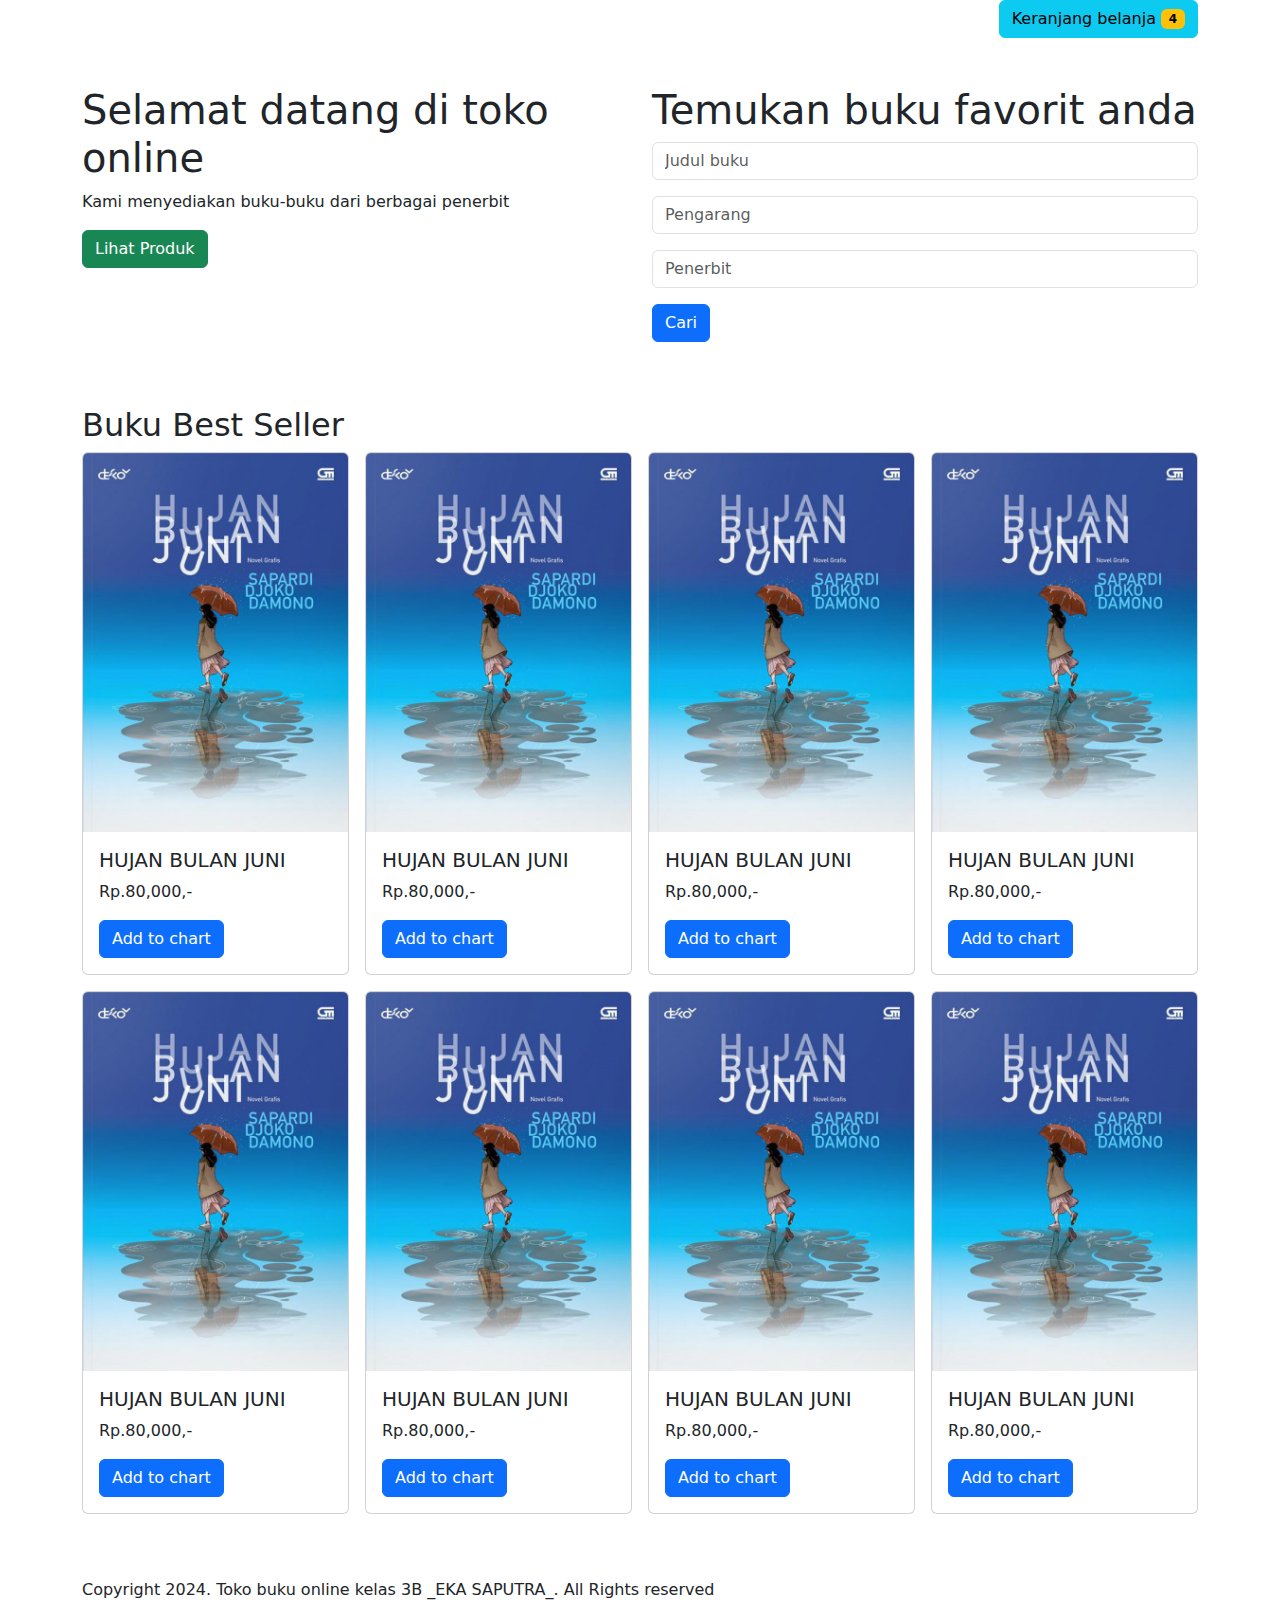
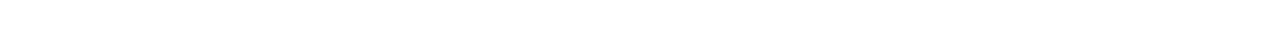
==== Praktikum9/Index.html @ e980c671 "tugas 9" ====
<!doctype html>
<html lang="en">
  <head>
    <meta charset="utf-8">
    <meta name="viewport" content="width=device-width, initial-scale=1">
    <title>Toko Buku Online</title>
    <link href="https://cdn.jsdelivr.net/npm/bootstrap@5.3.3/dist/css/bootstrap.min.css" rel="stylesheet" integrity="sha384-QWTKZyjpPEjISv5WaRU9OFeRpok6YctnYmDr5pNlyT2bRjXh0JMhjY6hW+ALEwIH" crossorigin="anonymous">
    <link rel="stylesheet" href="css/style.css">
  </head>
  <body>

    <div class="container">
        <div class="row mb-5">
            <div class="col-12 text-end">
                <a href="chart.html" class="btn btn-info">Keranjang belanja <span class="badge text-bg-warning">4</span></a>
            </div>
        </div>
        <div class="row welcome-section mb-5">
          <div class="col-6">
                <h1>Selamat datang di toko online</h1>
                <p>Kami menyediakan buku-buku dari berbagai penerbit </p>
                <a href="#" class="btn btn-success">Lihat Produk</a>
          </div>
          <div class="col-6">
            <h1>Temukan buku favorit anda</h1>
            <Form action="">
            <div class="mb-3">
                <input type="text" class="form-control" placeholder="Judul buku">
            </div>
            <div class="mb-3">
                <input type="text" class="form-control" placeholder="Pengarang">
            </div>
            <div class="mb-3">
                <input type="text" class="form-control" placeholder="Penerbit">
            </div>
            <div class="mb-3">
            <button class="btn btn-primary">Cari</button>
          </div>  
        </form>
        </div>
    </div>

    <h2>Buku Best Seller</h2>
    <div class="row mb-5 g-3">
        <div class="col-3">
            <div class="card">
                <img src="Image/buku1.jpg" class="card-img-top" alt="...">
                <div class="card-body">
                  <h5 class="card-title">HUJAN BULAN JUNI</h5>
                  <p class="card-text">Rp.80,000,-</p>
                  <a href="#" class="btn btn-primary">Add to chart</a>
                </div>
              </div>
        </div>
        <div class="col-3">
            <div class="card">
                <img src="Image/buku1.jpg" class="card-img-top" alt="...">
                <div class="card-body">
                  <h5 class="card-title">HUJAN BULAN JUNI</h5>
                  <p class="card-text">Rp.80,000,-</p>
                  <a href="#" class="btn btn-primary">Add to chart</a>
                </div>
              </div>
        </div>
        <div class="col-3">
            <div class="card">
                <img src="Image/buku1.jpg" class="card-img-top" alt="...">
                <div class="card-body">
                  <h5 class="card-title">HUJAN BULAN JUNI</h5>
                  <p class="card-text">Rp.80,000,-</p>
                  <a href="#" class="btn btn-primary">Add to chart</a>
                </div>
              </div>
        </div>
        <div class="col-3">
            <div class="card">
                <img src="Image/buku1.jpg" class="card-img-top" alt="...">
                <div class="card-body">
                  <h5 class="card-title">HUJAN BULAN JUNI</h5>
                  <p class="card-text">Rp.80,000,-</p>
                  <a href="#" class="btn btn-primary">Add to chart</a>
                </div>
              </div>
        </div>
        <div class="col-3">
            <div class="card">
                <img src="Image/buku1.jpg" class="card-img-top" alt="...">
                <div class="card-body">
                  <h5 class="card-title">HUJAN BULAN JUNI</h5>
                  <p class="card-text">Rp.80,000,-</p>
                  <a href="#" class="btn btn-primary">Add to chart</a>
                </div>
              </div>
        </div>
        <div class="col-3">
            <div class="card">
                <img src="Image/buku1.jpg" class="card-img-top" alt="...">
                <div class="card-body">
                  <h5 class="card-title">HUJAN BULAN JUNI</h5>
                  <p class="card-text">Rp.80,000,-</p>
                  <a href="#" class="btn btn-primary">Add to chart</a>
                </div>
              </div>
        </div>
        <div class="col-3">
            <div class="card">
                <img src="Image/buku1.jpg" class="card-img-top" alt="...">
                <div class="card-body">
                  <h5 class="card-title">HUJAN BULAN JUNI</h5>
                  <p class="card-text">Rp.80,000,-</p>
                  <a href="#" class="btn btn-primary">Add to chart</a>
                </div>
              </div>
        </div>
        <div class="col-3">
            <div class="card">
                <img src="Image/buku1.jpg" class="card-img-top" alt="...">
                <div class="card-body">
                  <h5 class="card-title">HUJAN BULAN JUNI</h5>
                  <p class="card-text">Rp.80,000,-</p>
                  <a href="#" class="btn btn-primary">Add to chart</a>
                </div>
              </div>
        </div>
    </div>

    <footer class="footer py-3">
        <div class="Container ">
        Copyright 2024. Toko buku online kelas 3B _EKA SAPUTRA_. All Rights reserved
        </div> 
    </footer>

    <script src="https://cdn.jsdelivr.net/npm/bootstrap@5.3.3/dist/js/bootstrap.bundle.min.js" integrity="sha384-YvpcrYf0tY3lHB60NNkmXc5s9fDVZLESaAA55NDzOxhy9GkcIdslK1eN7N6jIeHz" crossorigin="anonymous"></script>
  </body>
</html>
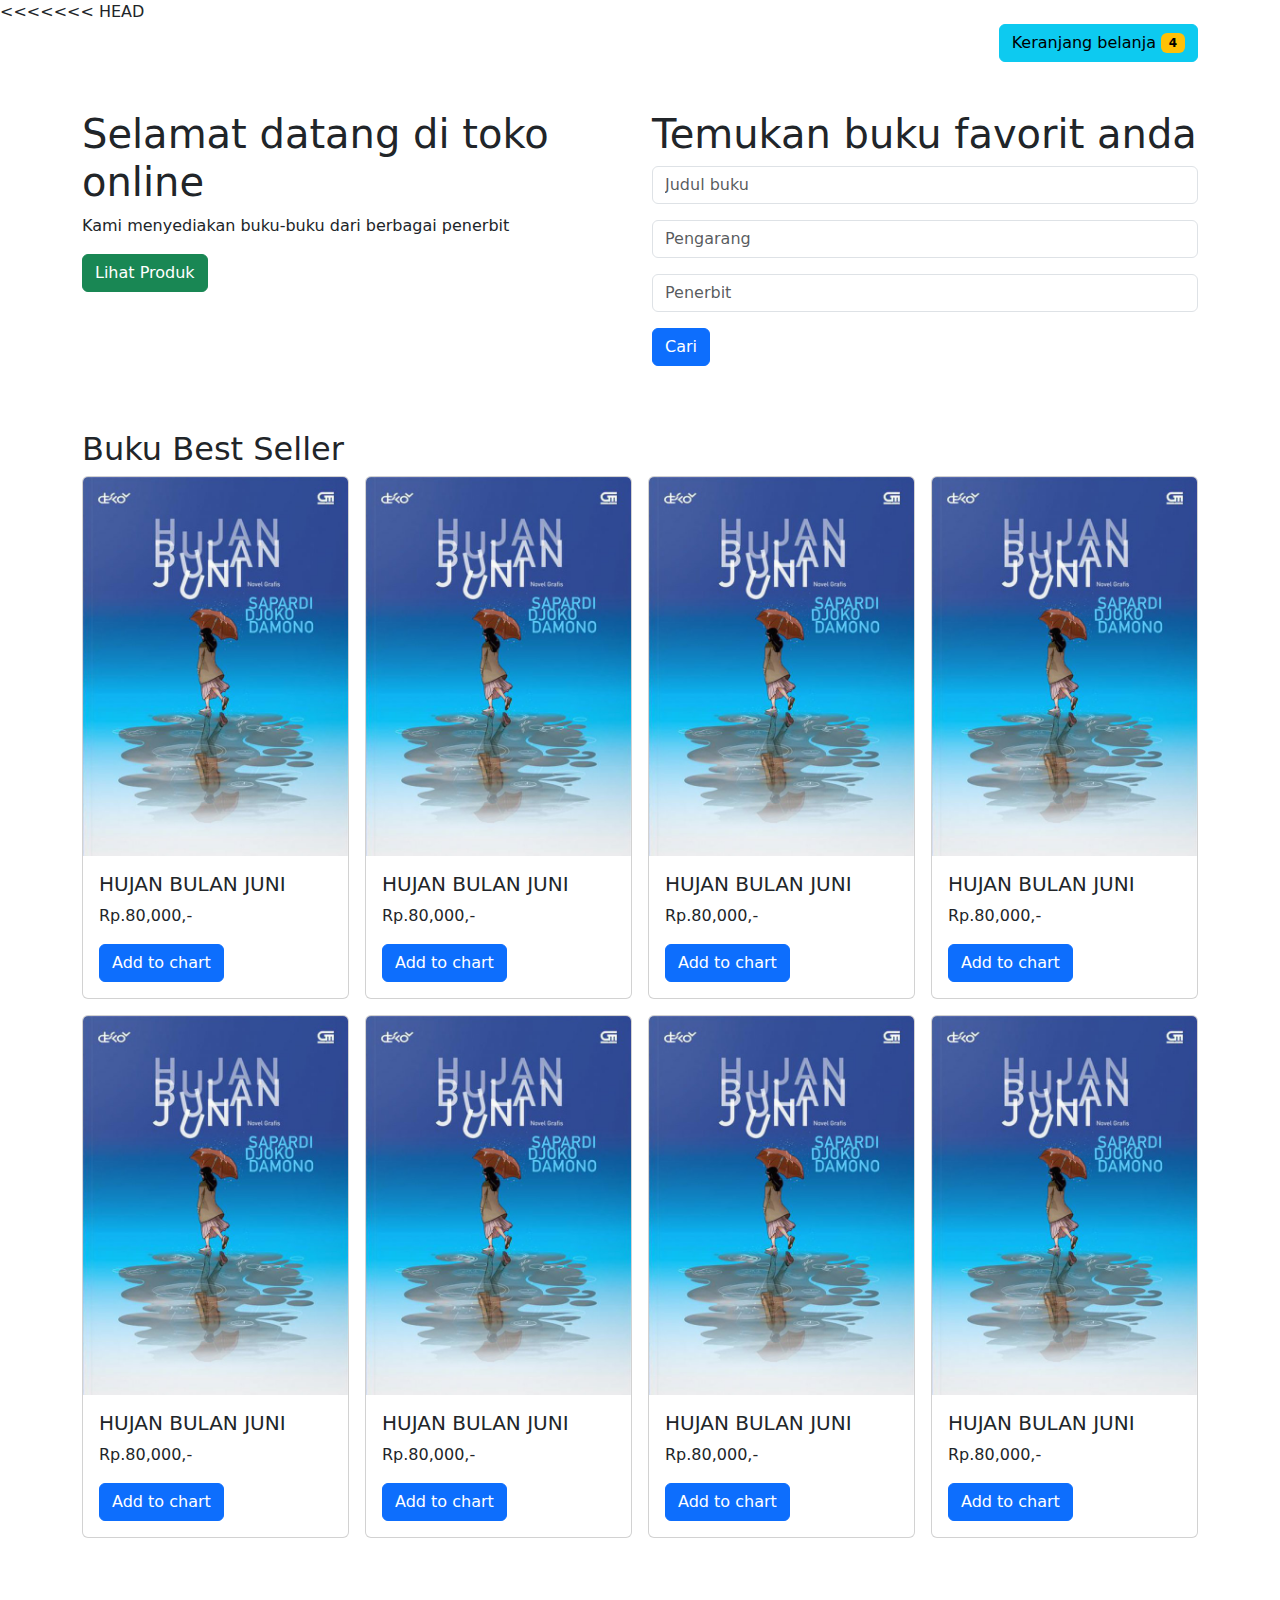
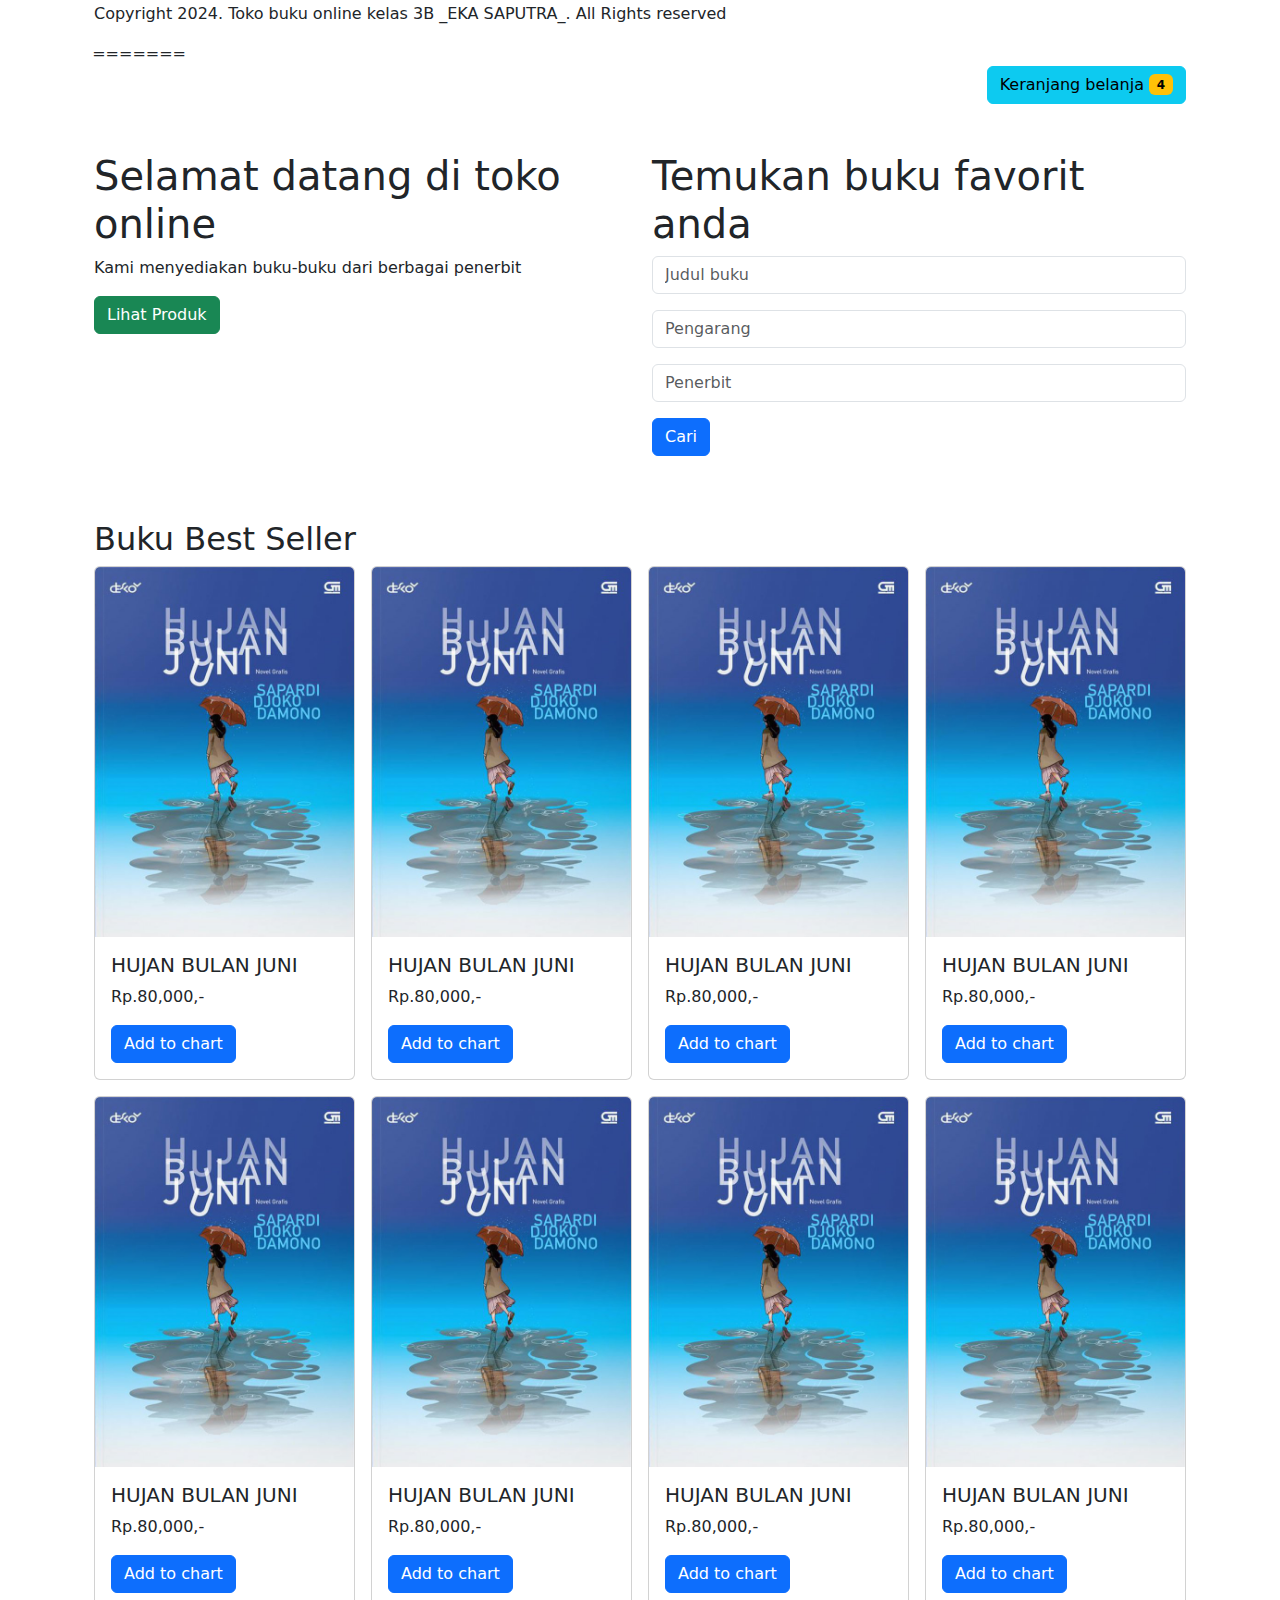
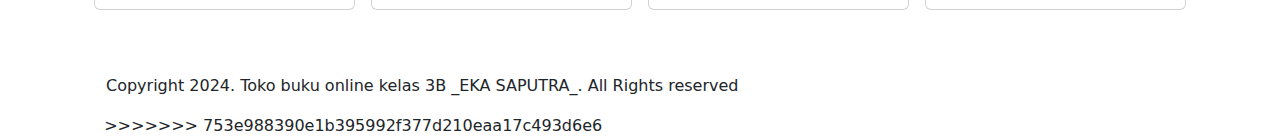
==== commit 83aa8f6b: "tugas10-12" ====
--- a/Praktikum9/Index.html
+++ b/Praktikum9/Index.html
@@ -1,135 +1,272 @@
-<!doctype html>
-<html lang="en">
-  <head>
-    <meta charset="utf-8">
-    <meta name="viewport" content="width=device-width, initial-scale=1">
-    <title>Toko Buku Online</title>
-    <link href="https://cdn.jsdelivr.net/npm/bootstrap@5.3.3/dist/css/bootstrap.min.css" rel="stylesheet" integrity="sha384-QWTKZyjpPEjISv5WaRU9OFeRpok6YctnYmDr5pNlyT2bRjXh0JMhjY6hW+ALEwIH" crossorigin="anonymous">
-    <link rel="stylesheet" href="css/style.css">
-  </head>
-  <body>
-
-    <div class="container">
-        <div class="row mb-5">
-            <div class="col-12 text-end">
-                <a href="chart.html" class="btn btn-info">Keranjang belanja <span class="badge text-bg-warning">4</span></a>
-            </div>
-        </div>
-        <div class="row welcome-section mb-5">
-          <div class="col-6">
-                <h1>Selamat datang di toko online</h1>
-                <p>Kami menyediakan buku-buku dari berbagai penerbit </p>
-                <a href="#" class="btn btn-success">Lihat Produk</a>
-          </div>
-          <div class="col-6">
-            <h1>Temukan buku favorit anda</h1>
-            <Form action="">
-            <div class="mb-3">
-                <input type="text" class="form-control" placeholder="Judul buku">
-            </div>
-            <div class="mb-3">
-                <input type="text" class="form-control" placeholder="Pengarang">
-            </div>
-            <div class="mb-3">
-                <input type="text" class="form-control" placeholder="Penerbit">
-            </div>
-            <div class="mb-3">
-            <button class="btn btn-primary">Cari</button>
-          </div>  
-        </form>
-        </div>
-    </div>
-
-    <h2>Buku Best Seller</h2>
-    <div class="row mb-5 g-3">
-        <div class="col-3">
-            <div class="card">
-                <img src="Image/buku1.jpg" class="card-img-top" alt="...">
-                <div class="card-body">
-                  <h5 class="card-title">HUJAN BULAN JUNI</h5>
-                  <p class="card-text">Rp.80,000,-</p>
-                  <a href="#" class="btn btn-primary">Add to chart</a>
-                </div>
-              </div>
-        </div>
-        <div class="col-3">
-            <div class="card">
-                <img src="Image/buku1.jpg" class="card-img-top" alt="...">
-                <div class="card-body">
-                  <h5 class="card-title">HUJAN BULAN JUNI</h5>
-                  <p class="card-text">Rp.80,000,-</p>
-                  <a href="#" class="btn btn-primary">Add to chart</a>
-                </div>
-              </div>
-        </div>
-        <div class="col-3">
-            <div class="card">
-                <img src="Image/buku1.jpg" class="card-img-top" alt="...">
-                <div class="card-body">
-                  <h5 class="card-title">HUJAN BULAN JUNI</h5>
-                  <p class="card-text">Rp.80,000,-</p>
-                  <a href="#" class="btn btn-primary">Add to chart</a>
-                </div>
-              </div>
-        </div>
-        <div class="col-3">
-            <div class="card">
-                <img src="Image/buku1.jpg" class="card-img-top" alt="...">
-                <div class="card-body">
-                  <h5 class="card-title">HUJAN BULAN JUNI</h5>
-                  <p class="card-text">Rp.80,000,-</p>
-                  <a href="#" class="btn btn-primary">Add to chart</a>
-                </div>
-              </div>
-        </div>
-        <div class="col-3">
-            <div class="card">
-                <img src="Image/buku1.jpg" class="card-img-top" alt="...">
-                <div class="card-body">
-                  <h5 class="card-title">HUJAN BULAN JUNI</h5>
-                  <p class="card-text">Rp.80,000,-</p>
-                  <a href="#" class="btn btn-primary">Add to chart</a>
-                </div>
-              </div>
-        </div>
-        <div class="col-3">
-            <div class="card">
-                <img src="Image/buku1.jpg" class="card-img-top" alt="...">
-                <div class="card-body">
-                  <h5 class="card-title">HUJAN BULAN JUNI</h5>
-                  <p class="card-text">Rp.80,000,-</p>
-                  <a href="#" class="btn btn-primary">Add to chart</a>
-                </div>
-              </div>
-        </div>
-        <div class="col-3">
-            <div class="card">
-                <img src="Image/buku1.jpg" class="card-img-top" alt="...">
-                <div class="card-body">
-                  <h5 class="card-title">HUJAN BULAN JUNI</h5>
-                  <p class="card-text">Rp.80,000,-</p>
-                  <a href="#" class="btn btn-primary">Add to chart</a>
-                </div>
-              </div>
-        </div>
-        <div class="col-3">
-            <div class="card">
-                <img src="Image/buku1.jpg" class="card-img-top" alt="...">
-                <div class="card-body">
-                  <h5 class="card-title">HUJAN BULAN JUNI</h5>
-                  <p class="card-text">Rp.80,000,-</p>
-                  <a href="#" class="btn btn-primary">Add to chart</a>
-                </div>
-              </div>
-        </div>
-    </div>
-
-    <footer class="footer py-3">
-        <div class="Container ">
-        Copyright 2024. Toko buku online kelas 3B _EKA SAPUTRA_. All Rights reserved
-        </div> 
-    </footer>
-
-    <script src="https://cdn.jsdelivr.net/npm/bootstrap@5.3.3/dist/js/bootstrap.bundle.min.js" integrity="sha384-YvpcrYf0tY3lHB60NNkmXc5s9fDVZLESaAA55NDzOxhy9GkcIdslK1eN7N6jIeHz" crossorigin="anonymous"></script>
-  </body>
+<<<<<<< HEAD
+<!doctype html>
+<html lang="en">
+  <head>
+    <meta charset="utf-8">
+    <meta name="viewport" content="width=device-width, initial-scale=1">
+    <title>Toko Buku Online</title>
+    <link href="https://cdn.jsdelivr.net/npm/bootstrap@5.3.3/dist/css/bootstrap.min.css" rel="stylesheet" integrity="sha384-QWTKZyjpPEjISv5WaRU9OFeRpok6YctnYmDr5pNlyT2bRjXh0JMhjY6hW+ALEwIH" crossorigin="anonymous">
+    <link rel="stylesheet" href="css/style.css">
+  </head>
+  <body>
+
+    <div class="container">
+        <div class="row mb-5">
+            <div class="col-12 text-end">
+                <a href="chart.html" class="btn btn-info">Keranjang belanja <span class="badge text-bg-warning">4</span></a>
+            </div>
+        </div>
+        <div class="row welcome-section mb-5">
+          <div class="col-6">
+                <h1>Selamat datang di toko online</h1>
+                <p>Kami menyediakan buku-buku dari berbagai penerbit </p>
+                <a href="#" class="btn btn-success">Lihat Produk</a>
+          </div>
+          <div class="col-6">
+            <h1>Temukan buku favorit anda</h1>
+            <Form action="">
+            <div class="mb-3">
+                <input type="text" class="form-control" placeholder="Judul buku">
+            </div>
+            <div class="mb-3">
+                <input type="text" class="form-control" placeholder="Pengarang">
+            </div>
+            <div class="mb-3">
+                <input type="text" class="form-control" placeholder="Penerbit">
+            </div>
+            <div class="mb-3">
+            <button class="btn btn-primary">Cari</button>
+          </div>  
+        </form>
+        </div>
+    </div>
+
+    <h2>Buku Best Seller</h2>
+    <div class="row mb-5 g-3">
+        <div class="col-3">
+            <div class="card">
+                <img src="Image/buku1.jpg" class="card-img-top" alt="...">
+                <div class="card-body">
+                  <h5 class="card-title">HUJAN BULAN JUNI</h5>
+                  <p class="card-text">Rp.80,000,-</p>
+                  <a href="#" class="btn btn-primary">Add to chart</a>
+                </div>
+              </div>
+        </div>
+        <div class="col-3">
+            <div class="card">
+                <img src="Image/buku1.jpg" class="card-img-top" alt="...">
+                <div class="card-body">
+                  <h5 class="card-title">HUJAN BULAN JUNI</h5>
+                  <p class="card-text">Rp.80,000,-</p>
+                  <a href="#" class="btn btn-primary">Add to chart</a>
+                </div>
+              </div>
+        </div>
+        <div class="col-3">
+            <div class="card">
+                <img src="Image/buku1.jpg" class="card-img-top" alt="...">
+                <div class="card-body">
+                  <h5 class="card-title">HUJAN BULAN JUNI</h5>
+                  <p class="card-text">Rp.80,000,-</p>
+                  <a href="#" class="btn btn-primary">Add to chart</a>
+                </div>
+              </div>
+        </div>
+        <div class="col-3">
+            <div class="card">
+                <img src="Image/buku1.jpg" class="card-img-top" alt="...">
+                <div class="card-body">
+                  <h5 class="card-title">HUJAN BULAN JUNI</h5>
+                  <p class="card-text">Rp.80,000,-</p>
+                  <a href="#" class="btn btn-primary">Add to chart</a>
+                </div>
+              </div>
+        </div>
+        <div class="col-3">
+            <div class="card">
+                <img src="Image/buku1.jpg" class="card-img-top" alt="...">
+                <div class="card-body">
+                  <h5 class="card-title">HUJAN BULAN JUNI</h5>
+                  <p class="card-text">Rp.80,000,-</p>
+                  <a href="#" class="btn btn-primary">Add to chart</a>
+                </div>
+              </div>
+        </div>
+        <div class="col-3">
+            <div class="card">
+                <img src="Image/buku1.jpg" class="card-img-top" alt="...">
+                <div class="card-body">
+                  <h5 class="card-title">HUJAN BULAN JUNI</h5>
+                  <p class="card-text">Rp.80,000,-</p>
+                  <a href="#" class="btn btn-primary">Add to chart</a>
+                </div>
+              </div>
+        </div>
+        <div class="col-3">
+            <div class="card">
+                <img src="Image/buku1.jpg" class="card-img-top" alt="...">
+                <div class="card-body">
+                  <h5 class="card-title">HUJAN BULAN JUNI</h5>
+                  <p class="card-text">Rp.80,000,-</p>
+                  <a href="#" class="btn btn-primary">Add to chart</a>
+                </div>
+              </div>
+        </div>
+        <div class="col-3">
+            <div class="card">
+                <img src="Image/buku1.jpg" class="card-img-top" alt="...">
+                <div class="card-body">
+                  <h5 class="card-title">HUJAN BULAN JUNI</h5>
+                  <p class="card-text">Rp.80,000,-</p>
+                  <a href="#" class="btn btn-primary">Add to chart</a>
+                </div>
+              </div>
+        </div>
+    </div>
+
+    <footer class="footer py-3">
+        <div class="Container ">
+        Copyright 2024. Toko buku online kelas 3B _EKA SAPUTRA_. All Rights reserved
+        </div> 
+    </footer>
+
+    <script src="https://cdn.jsdelivr.net/npm/bootstrap@5.3.3/dist/js/bootstrap.bundle.min.js" integrity="sha384-YvpcrYf0tY3lHB60NNkmXc5s9fDVZLESaAA55NDzOxhy9GkcIdslK1eN7N6jIeHz" crossorigin="anonymous"></script>
+  </body>
+=======
+<!doctype html>
+<html lang="en">
+  <head>
+    <meta charset="utf-8">
+    <meta name="viewport" content="width=device-width, initial-scale=1">
+    <title>Toko Buku Online</title>
+    <link href="https://cdn.jsdelivr.net/npm/bootstrap@5.3.3/dist/css/bootstrap.min.css" rel="stylesheet" integrity="sha384-QWTKZyjpPEjISv5WaRU9OFeRpok6YctnYmDr5pNlyT2bRjXh0JMhjY6hW+ALEwIH" crossorigin="anonymous">
+    <link rel="stylesheet" href="css/style.css">
+  </head>
+  <body>
+
+    <div class="container">
+        <div class="row mb-5">
+            <div class="col-12 text-end">
+                <a href="chart.html" class="btn btn-info">Keranjang belanja <span class="badge text-bg-warning">4</span></a>
+            </div>
+        </div>
+        <div class="row welcome-section mb-5">
+          <div class="col-6">
+                <h1>Selamat datang di toko online</h1>
+                <p>Kami menyediakan buku-buku dari berbagai penerbit </p>
+                <a href="#" class="btn btn-success">Lihat Produk</a>
+          </div>
+          <div class="col-6">
+            <h1>Temukan buku favorit anda</h1>
+            <Form action="">
+            <div class="mb-3">
+                <input type="text" class="form-control" placeholder="Judul buku">
+            </div>
+            <div class="mb-3">
+                <input type="text" class="form-control" placeholder="Pengarang">
+            </div>
+            <div class="mb-3">
+                <input type="text" class="form-control" placeholder="Penerbit">
+            </div>
+            <div class="mb-3">
+            <button class="btn btn-primary">Cari</button>
+          </div>  
+        </form>
+        </div>
+    </div>
+
+    <h2>Buku Best Seller</h2>
+    <div class="row mb-5 g-3">
+        <div class="col-3">
+            <div class="card">
+                <img src="Image/buku1.jpg" class="card-img-top" alt="...">
+                <div class="card-body">
+                  <h5 class="card-title">HUJAN BULAN JUNI</h5>
+                  <p class="card-text">Rp.80,000,-</p>
+                  <a href="#" class="btn btn-primary">Add to chart</a>
+                </div>
+              </div>
+        </div>
+        <div class="col-3">
+            <div class="card">
+                <img src="Image/buku1.jpg" class="card-img-top" alt="...">
+                <div class="card-body">
+                  <h5 class="card-title">HUJAN BULAN JUNI</h5>
+                  <p class="card-text">Rp.80,000,-</p>
+                  <a href="#" class="btn btn-primary">Add to chart</a>
+                </div>
+              </div>
+        </div>
+        <div class="col-3">
+            <div class="card">
+                <img src="Image/buku1.jpg" class="card-img-top" alt="...">
+                <div class="card-body">
+                  <h5 class="card-title">HUJAN BULAN JUNI</h5>
+                  <p class="card-text">Rp.80,000,-</p>
+                  <a href="#" class="btn btn-primary">Add to chart</a>
+                </div>
+              </div>
+        </div>
+        <div class="col-3">
+            <div class="card">
+                <img src="Image/buku1.jpg" class="card-img-top" alt="...">
+                <div class="card-body">
+                  <h5 class="card-title">HUJAN BULAN JUNI</h5>
+                  <p class="card-text">Rp.80,000,-</p>
+                  <a href="#" class="btn btn-primary">Add to chart</a>
+                </div>
+              </div>
+        </div>
+        <div class="col-3">
+            <div class="card">
+                <img src="Image/buku1.jpg" class="card-img-top" alt="...">
+                <div class="card-body">
+                  <h5 class="card-title">HUJAN BULAN JUNI</h5>
+                  <p class="card-text">Rp.80,000,-</p>
+                  <a href="#" class="btn btn-primary">Add to chart</a>
+                </div>
+              </div>
+        </div>
+        <div class="col-3">
+            <div class="card">
+                <img src="Image/buku1.jpg" class="card-img-top" alt="...">
+                <div class="card-body">
+                  <h5 class="card-title">HUJAN BULAN JUNI</h5>
+                  <p class="card-text">Rp.80,000,-</p>
+                  <a href="#" class="btn btn-primary">Add to chart</a>
+                </div>
+              </div>
+        </div>
+        <div class="col-3">
+            <div class="card">
+                <img src="Image/buku1.jpg" class="card-img-top" alt="...">
+                <div class="card-body">
+                  <h5 class="card-title">HUJAN BULAN JUNI</h5>
+                  <p class="card-text">Rp.80,000,-</p>
+                  <a href="#" class="btn btn-primary">Add to chart</a>
+                </div>
+              </div>
+        </div>
+        <div class="col-3">
+            <div class="card">
+                <img src="Image/buku1.jpg" class="card-img-top" alt="...">
+                <div class="card-body">
+                  <h5 class="card-title">HUJAN BULAN JUNI</h5>
+                  <p class="card-text">Rp.80,000,-</p>
+                  <a href="#" class="btn btn-primary">Add to chart</a>
+                </div>
+              </div>
+        </div>
+    </div>
+
+    <footer class="footer py-3">
+        <div class="Container ">
+        Copyright 2024. Toko buku online kelas 3B _EKA SAPUTRA_. All Rights reserved
+        </div> 
+    </footer>
+
+    <script src="https://cdn.jsdelivr.net/npm/bootstrap@5.3.3/dist/js/bootstrap.bundle.min.js" integrity="sha384-YvpcrYf0tY3lHB60NNkmXc5s9fDVZLESaAA55NDzOxhy9GkcIdslK1eN7N6jIeHz" crossorigin="anonymous"></script>
+  </body>
+>>>>>>> 753e988390e1b395992f377d210eaa17c493d6e6
 </html>